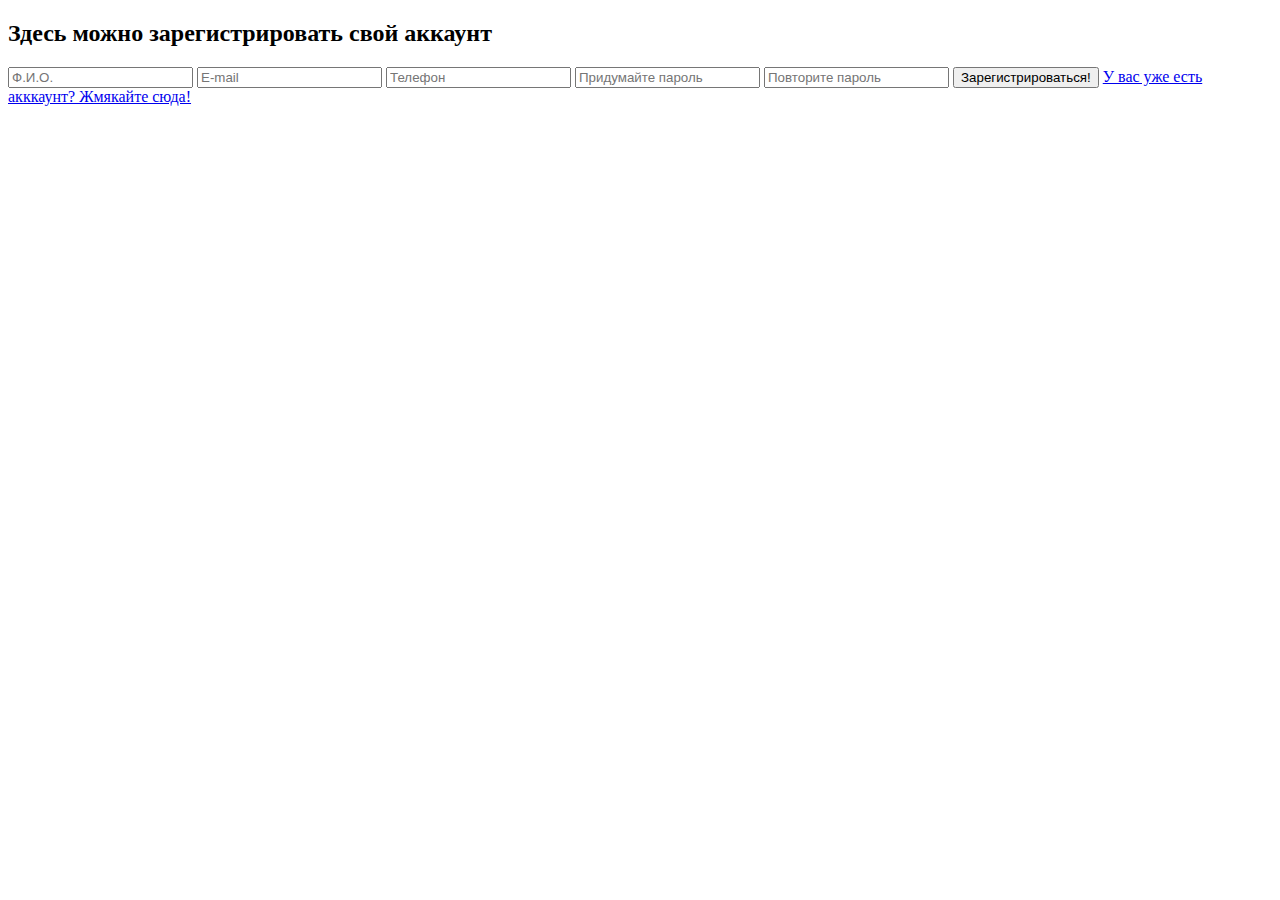
==== registration.html @ 52414d00 "new files" ====
<!DOCTYPE html>
<html lang="ru">
<head>
	<meta charset="UTF-8">
	<title>Document</title>
	<link href="https://fonts.googleapis.com/css2?family=Montserrat:wght@900&family=Open+Sans&family=Ubuntu:wght@400;700&display=swap" rel="stylesheet">
	
	<link rel="stylesheet" href="css/main.css">
	<section id="mail" class="mail">
		<div class="container">
			<h2 class="section-title">Здесь можно зарегистрировать свой аккаунт</h2>
			<form action="registration.php" method="POST" class="form">
				<input type="name"placeholder="Ф.И.О." name="name" class="input" required>
				<input type="email"placeholder="E-mail" name="email" class="input" required>
				<input type="tel"placeholder="Телефон" name="telephone" class="input" required>
				<input type="password" placeholder="Придумайте пароль" name="password" class="input"required>
				<input type="password" placeholder="Повторите пароль" name="password_confirn" class="input"required>

				<button type="submit" class="btn btn-form">Зарегистрироваться!</button>
				<a href="index.html" class="btn btn-form forgot-password">У вас уже есть акккаунт? Жмякайте сюда!</a>

			</form>

		</div>
	</section>

</body>
</html>
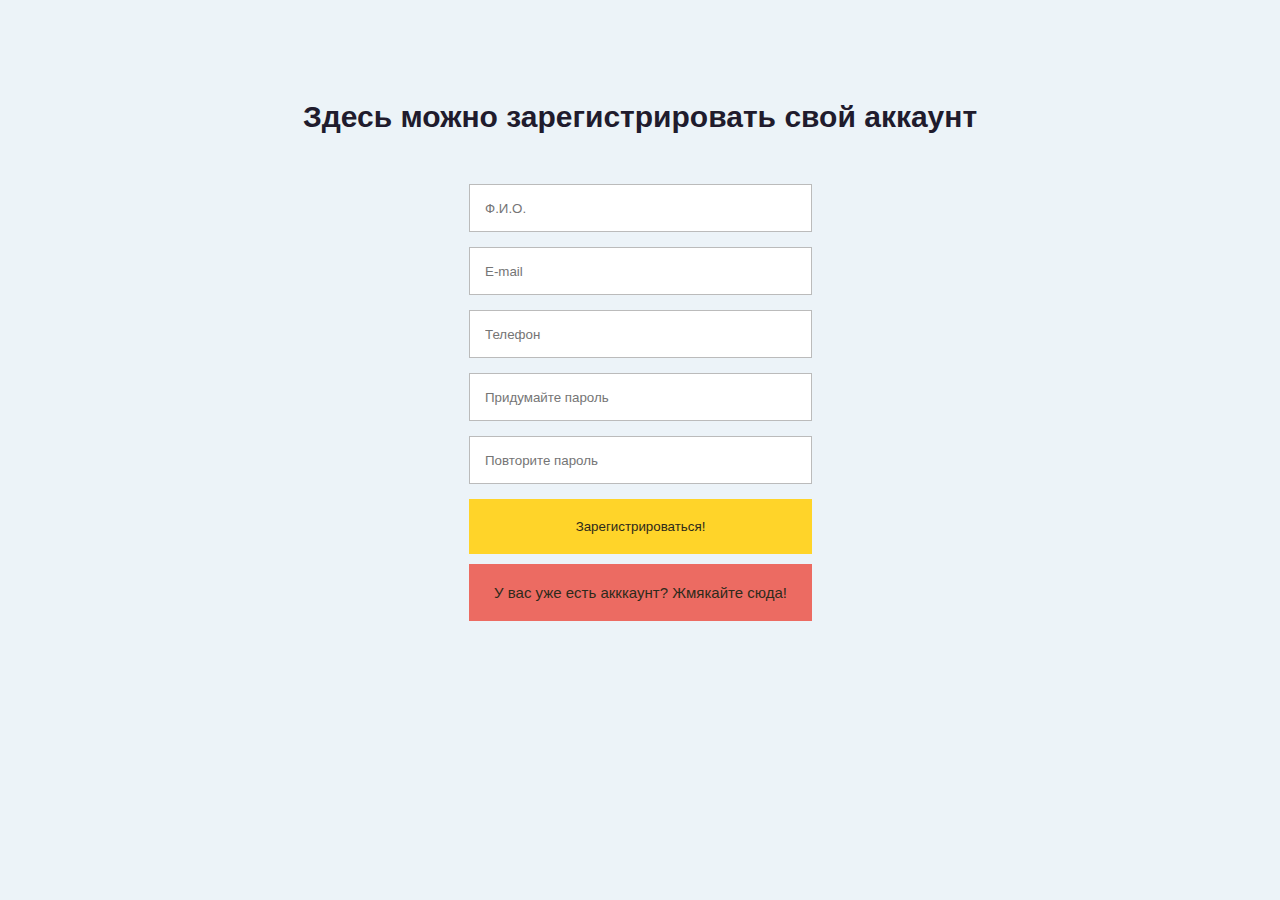
==== commit 3fca45ba: "new file" ====
--- a/registration.html
+++ b/registration.html
@@ -10,11 +10,11 @@
 		<div class="container">
 			<h2 class="section-title">Здесь можно зарегистрировать свой аккаунт</h2>
 			<form action="registration.php" method="POST" class="form">
-				<input type="name"placeholder="Ф.И.О." name="name" class="input" required>
+				<input type="text"placeholder="Ф.И.О." name="name" class="input" required>
 				<input type="email"placeholder="E-mail" name="email" class="input" required>
 				<input type="tel"placeholder="Телефон" name="telephone" class="input" required>
 				<input type="password" placeholder="Придумайте пароль" name="password" class="input"required>
-				<input type="password" placeholder="Повторите пароль" name="password_confirn" class="input"required>
+				<input type="password" placeholder="Повторите пароль" name="password_confirm" class="input"required>
 
 				<button type="submit" class="btn btn-form">Зарегистрироваться!</button>
 				<a href="index.html" class="btn btn-form forgot-password">У вас уже есть акккаунт? Жмякайте сюда!</a>
--- a/css/main.css
+++ b/css/main.css
@@ -0,0 +1,94 @@
+body {
+	font-family: 'Ubuntu Regular', sans-serif;
+	color: #201b2d;
+	font-size: 15px;
+	padding: 0;
+	margin: 0;
+	background: #ecf3f8;
+}
+
+div, p, input, button, form, span, a, ul, li {
+	box-sizing: border-box;
+}
+
+h1, h2, h3, h4, h5, h6 {
+	margin: 0;
+	font-family: 'Ubuntu Bold', sans-serif;
+	font-weight: 700 ;
+}
+p {
+	line-height: 1.5em;
+}
+
+
+.container {
+	width: 1170px;
+	margin: 0 auto;
+}
+
+.mail {
+	padding-top: 100px;
+}
+
+.section-title {
+	font-size: 30px;
+	text-align: center;
+}
+
+.form {
+	margin-top: 50px;
+	margin-left: 414px;
+
+}
+
+.input {
+	color: #9c9b9f;
+	padding-left: 15px;
+	background: #fff;
+	border: 1px solid #bbb;
+	width: 343px;
+	height: 48px;
+	display: flex ;
+	justify-content: space-between;
+	margin-bottom: 15px;
+}
+.btn {
+	background: #ffd429;
+	font-family: 'Montserrat Black', sans-serif;	
+	color: #2e2a1b;
+	display: block;
+	width: 220px;
+	padding: 20px 0;
+	text-align: center;
+	text-decoration: none;
+	transition: all 0.5s ease;
+}
+.btn:hover {
+	background: #f4db7a;
+}
+
+.btn-form {
+	width: 343px;
+	border: 0;
+}
+
+.btn-profile {
+	width: 300px;
+	border: 0;
+}
+
+.forgot-password {
+	margin-top: 10px;
+	text-align: center;
+	background-color: rgb(236, 107, 98);
+
+}
+.msg {
+	border: 2px solid #e7bb08;
+	border-radius: 3px;
+	padding: 10px;
+	text-align: center;
+	font-weight: bold;
+
+}
+
